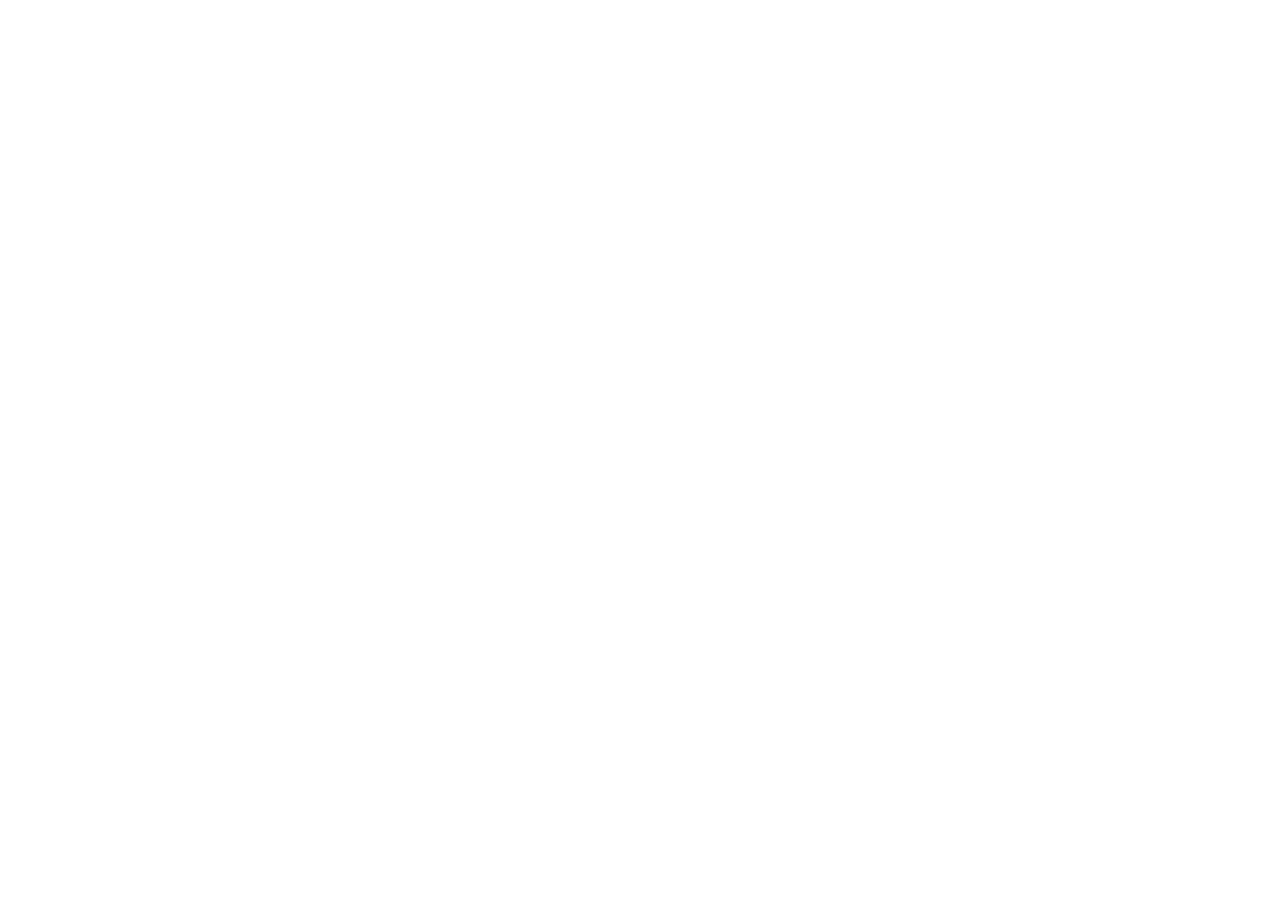
==== pages/contact/contact.html @ c862bd4c "Commit Inicial" ====
<!DOCTYPE html>
<html lang="es">
    <head>
        <meta charset="utf-8">
        <title>HTML</title>
        <meta name="viewport" content="width=device-width, initial-scale=1.0">
        <link rel="stylesheet" href="./contact.css">
        <link rel="stylesheet" href="/estilo.css">
    </head>
    <body>
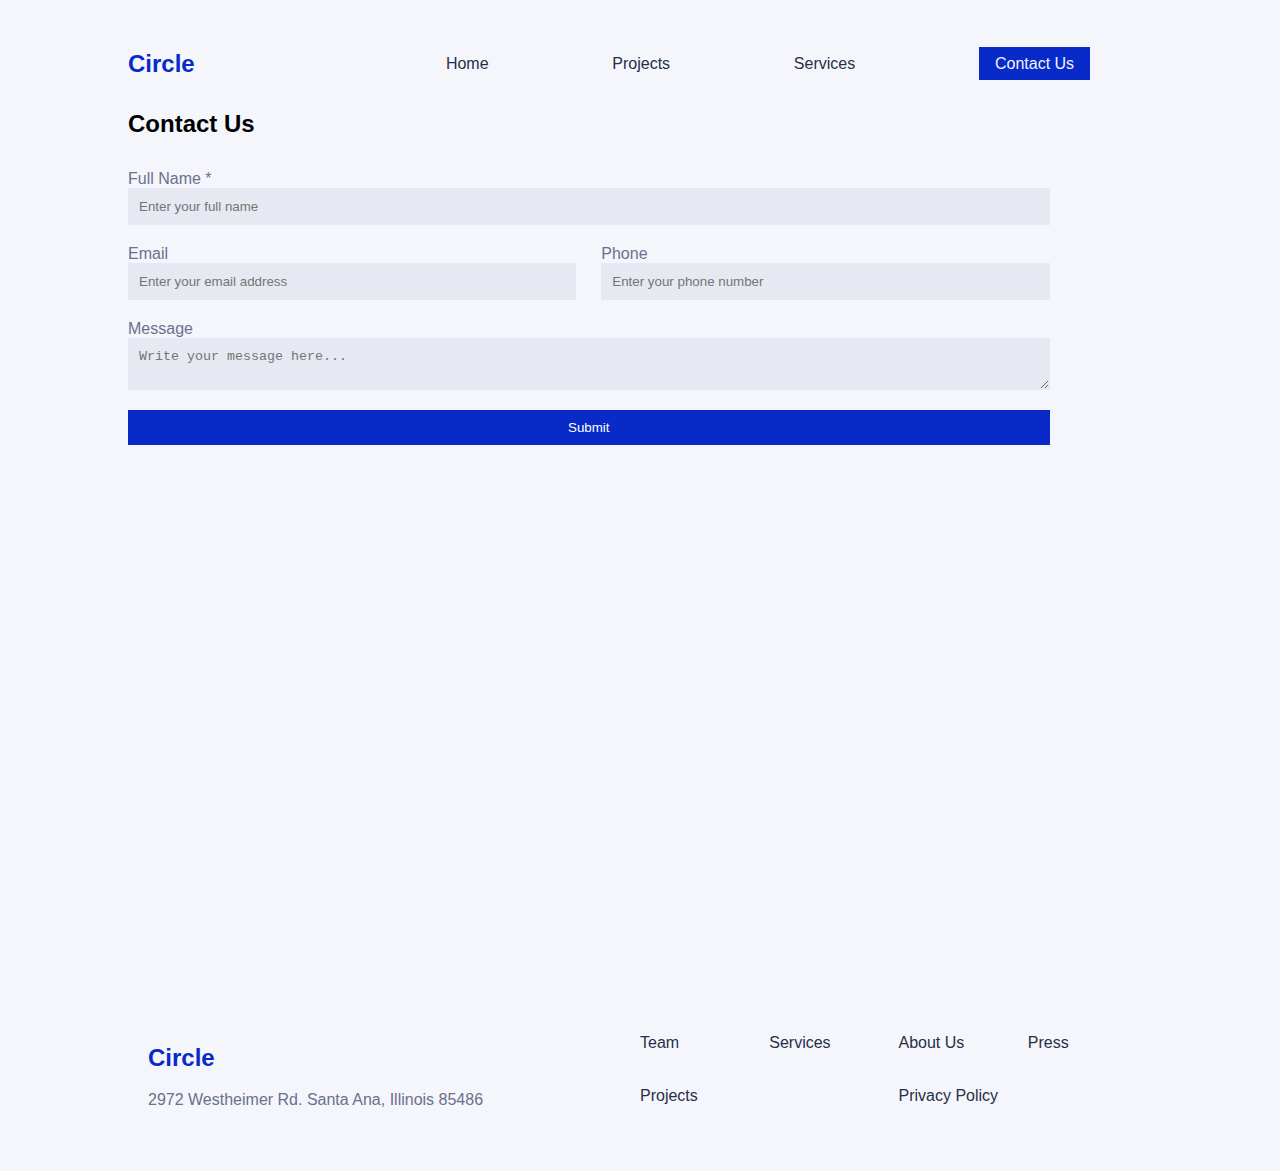
==== commit 82340386: "Creación formulario" ====
--- a/pages/contact/contact.html
+++ b/pages/contact/contact.html
@@ -2,9 +2,84 @@
 <html lang="es">
     <head>
         <meta charset="utf-8">
-        <title>HTML</title>
+        <title>Contact Us</title>
         <meta name="viewport" content="width=device-width, initial-scale=1.0">
+        <link rel="stylesheet" href="/styles/main.css">
         <link rel="stylesheet" href="./contact.css">
-        <link rel="stylesheet" href="/estilo.css">
     </head>
-    <body>+    <body>
+        <div class="main-container">
+            <nav class="navbar">
+                <div class="navbar-brand">Circle</div>
+                <div class="navbar-toggle" id="navbar-toggle">
+                    <span class="navbar-toggle-icon"></span>
+                    <span class="navbar-toggle-icon"></span>
+                    <span class="navbar-toggle-icon"></span>
+                </div>
+                <ul class="navbar-menu" id="navbar-menu">
+                    <li class="navbar-item"><a href="#home"
+                            class="navbar-link">Home</a></li>
+                    <li class="navbar-item"><a href="#projects"
+                            class="navbar-link">Projects</a></li>
+                    <li class="navbar-item"><a href="#services"
+                            class="navbar-link">Services</a></li>
+                    <li class="navbar-item"><a href="#contact"
+                            class="navbar-link boton">Contact
+                            Us</a></li>
+                </ul>
+            </nav>
+            <div class="contact-container">
+                <h4>Contact Us</h4>
+                <form class="contact-form">
+                    <div class="form-group form-group-full">
+                        <label for="name">Full Name *</label>
+                        <input type="text" id="name" name="name"
+                            class="form-control"
+                            placeholder="Enter your full name" required>
+                    </div>
+                    <div class="form-group two-columns">
+                        <div class="form-group-half">
+                            <label for="email">Email</label>
+                            <input type="email" id="email" name="email"
+                                class="form-control"
+                                placeholder="Enter your email address"
+                                type="email">
+                        </div>
+                        <div class="form-group-half">
+                            <label for="phone">Phone</label>
+                            <input type="phone" id="phone" name="phone"
+                                class="form-control"
+                                placeholder="Enter your phone number"
+                                type="tel" pattern="[0-9]{9}">
+                        </div>
+                    </div>
+                    <div class="form-group
+                        form-group-full">
+                        <label for="message">Message</label>
+                        <textarea id="message" name="message"
+                            class="form-control"
+                            placeholder="Write your message here..."
+                            minlength="5" maxlength="500"></textarea>
+                    </div>
+                    <button type="submit" class="btn">Submit</button>
+                </form>
+            </div>
+            <footer class="footer">
+                <div class="footer-logo">
+                    <h2>Circle</h2>
+                    <p>2972 Westheimer Rd. Santa Ana, Illinois 85486</p>
+                </div>
+                <div class="footer-links">
+                    <ul>
+                        <li><a href="#">Team</a></li>
+                        <li><a href="#">Services</a></li>
+                        <li><a href="#">About Us</a></li>
+                        <li><a href="#">Press</a></li>
+                        <li><a href="#">Projects</a></li>
+                        <li><a href="#">Privacy Policy</a></li>
+                    </ul>
+                </div>
+            </footer>
+        </div>
+    </body>
+</html>--- a/styles/main.css
+++ b/styles/main.css
@@ -0,0 +1,321 @@
+@import url(/styles/_colors.css);
+@import url(/styles/_font.css);
+
+
+
+.main-container {
+    display: flex;
+    flex-direction: column;
+    width: 80%;
+    height: 100%;
+    margin: 0 auto;
+    padding: 0;
+}
+
+.navbar {
+    margin-top: 50px;
+    width: 100%;
+    display: flex;
+    align-items: center;
+    justify-content: space-between;
+}
+
+.navbar-brand {
+    font-size: 1.5em;
+    font-weight: 700;
+    color: var(--Darkblue);
+}
+
+.navbar-toggle {
+    display: none;
+    flex-direction: column;
+    cursor: pointer;
+}
+
+.navbar-toggle-icon {
+    width: 25px;
+    height: 3px;
+    background-color: var(--carbón);
+    margin: 4px 0;
+}
+
+.navbar-menu {
+    width: 75%;
+    display: flex;
+    list-style: none;
+    justify-content: space-around;
+    margin: 0;
+    padding: 0;
+}
+
+.navbar-item {
+    margin-left: 0px;
+}
+
+.navbar-link {
+    text-decoration: none;
+    color: var(--carbón);
+    font-size: 1em;
+}
+
+.boton {
+    text-decoration: none;
+    font-size: 1em;
+    background-color: var(--Darkblue);
+    color: var(--blanco);
+    padding: 0.5em 1em;
+}
+
+.separador-derecha {
+    margin-right: 30px;
+}
+
+.card-container {
+    width: 100%;
+    padding: 40px 0;
+    text-align: left;
+}
+
+.card-container h2 {
+    font-size: 2em;
+    margin-bottom: 20px;
+}
+
+.wrapper-cards {
+    display: flex;
+    justify-content: space-between;
+    flex-wrap: nowrap;
+    /* Mantener las cards en una fila */
+}
+
+.wrapper-cards,
+.services-cards {
+    flex-wrap: wrap;
+    /* Permitir que las cards se dispongan en una columna en pantallas más pequeñas */
+}
+
+.wrapper-cards .card,
+.services-cards .service-card {
+    width: 30%;
+    /* Ajustar el ancho para que quepan tres cards por fila en pantallas medianas */
+    margin-bottom: 20px;
+}
+
+.card {
+    background-color: var(--blanco);
+    border-radius: 10px;
+    box-shadow: 0 4px 8px rgba(0, 0, 0, 0.1);
+    overflow: hidden;
+    width: 300px;
+    text-align: left;
+}
+
+.card img {
+    width: 100%;
+    height: auto;
+}
+
+.card h3 {
+    font-size: 1em;
+    margin: 15px;
+}
+
+.card p {
+    font-size: 1em;
+    margin: 0 15px 15px;
+    color: var(--gris);
+}
+
+.card .learn-more {
+    display: block;
+    margin: 0 15px 15px;
+    color: var(--Darkblue);
+    text-decoration: none;
+    font-weight: bold;
+}
+
+
+.subscribe-container {
+    background-color: var(--amarillo);
+    color: var(--carbón);
+    padding: 40px 20px;
+    text-align: center;
+}
+
+
+.subscribe-container h2 {
+    font-size: 2em;
+    margin-bottom: 10px;
+}
+
+.subscribe-container p {
+    font-size: 1.2em;
+    margin-bottom: 20px;
+}
+
+.subscribe-container form {
+    display: flex;
+    justify-content: center;
+    align-items: center;
+    gap: 10px;
+}
+
+.email-input-container {
+    position: relative;
+    display: flex;
+    align-items: center;
+    width: 50%;
+}
+
+.email-icon {
+    position: absolute;
+    left: 10px;
+    width: 20px;
+    height: 20px;
+}
+
+.email-input-container input[type="email"] {
+    padding-left: 40px;
+    /* Espacio para la imagen */
+    font-size: 1em;
+    border: 1px solid var(--carbón);
+    border-radius: 5px;
+    width: 100%;
+}
+
+.subscribe-container button {
+    padding: 10px 20px;
+    font-size: 1em;
+    background-color: var(--Darkblue);
+    color: var(--blanco);
+    border: none;
+    border-radius: 5px;
+    cursor: pointer;
+}
+
+.subscribe-container button:hover {
+    background-color: var(--Celete);
+}
+
+
+
+.footer {
+    color: var(--carbón);
+    padding: 40px 20px;
+    display: flex;
+    justify-content: space-between;
+    align-items: center;
+    flex-wrap: wrap;
+}
+
+.footer-logo {
+    flex: 1;
+    width: 50%;
+}
+
+.footer-logo h2 {
+    font-size: 1.5em;
+    color: var(--Darkblue);
+}
+
+.footer-logo p {
+    font-size: 1em;
+    color: var(--gris);
+}
+
+.footer-links {
+    width: 50%;
+}
+
+.footer-links ul {
+    display: flex;
+    flex-wrap: wrap;
+    gap: 25px;
+    list-style: none;
+    padding: 0;
+}
+
+.footer-links ul li {
+    margin-bottom: 10px;
+    flex: 1 0 21%
+}
+
+.footer-links ul li a {
+    text-decoration: none;
+    color: var(--carbón);
+    font-size: 1em;
+}
+
+.footer-links ul li a:hover {
+    color: var(--Darkblue);
+}
+
+@media (max-width: 480px) {
+
+    .navbar-toggle {
+        display: flex;
+    }
+
+    .navbar-menu {
+        display: none;
+        flex-direction: column;
+        width: 100%;
+    }
+
+    .navbar-menu.active {
+        display: flex;
+    }
+
+    .navbar-item {
+        margin: 0;
+        text-align: center;
+        padding: 1em 0;
+    }
+
+    .wrapper-cards,
+    .services-cards {
+        flex-wrap: wrap;
+        justify-content: center;
+        /* Permitir que las cards se dispongan en una columna en pantallas más pequeñas */
+    }
+
+    .wrapper-cards .card,
+    .wrapper-cards .service-card {
+        width: 85%;
+        /* Ajustar el ancho para que quepan dos cards por fila en pantallas medianas */
+        margin-bottom: 20px;
+    }
+
+    .subscribe-container form {
+        flex-direction: column;
+        gap: 10px;
+    }
+
+    .subscribe-container input[type="email"] {
+        width: 100%;
+    }
+
+    .footer {
+        flex-direction: column;
+        text-align: center;
+    }
+
+    .footer-logo,
+    .footer-links {
+        margin-bottom: 20px;
+    }
+
+    .footer-links {
+        flex-direction: row;
+    }
+
+    .footer-links ul {
+        margin-bottom: 20px;
+    }
+
+    .footer-links ul li {
+        margin-bottom: 10px;
+        flex: 1 0 75%
+    }
+
+}--- a/pages/contact/contact.css
+++ b/pages/contact/contact.css
@@ -0,0 +1,71 @@
+.contact-container {
+    justify-content: center;
+    align-items: center;
+    height: 100vh;
+}
+
+.contact-form {
+    width: 72vw;
+    display: flex;
+    flex-wrap: wrap;
+    flex-direction: column;
+    justify-content: flex-start;
+}
+
+.form-group {
+    margin-bottom: 20px;
+}
+
+.two-columns {
+    display: flex;
+    justify-content: space-between;
+    gap: 25px;
+
+}
+
+.form-group label {
+    display: block;
+    color: var(--gris);
+}
+
+.form-group input {
+    width: 100%;
+    padding: 10px;
+    border: 1px solid var(--grisForm);
+    background-color: var(--grisForm);
+    display: block;
+}
+
+.form-group textarea {
+    width: 100%;
+    padding: 10px;
+    border: 1px solid var(--grisForm);
+    background-color: var(--grisForm);
+}
+
+.contact-form button {
+    width: 100%;
+    padding: 10px 20px;
+    background-color: var(--Darkblue);
+    color: #fff;
+    border: none;
+    cursor: pointer;
+}
+
+.form-group-half {
+    display: flex;
+    flex-wrap: wrap;
+    justify-content: space-between;
+    flex: 1 0 40%;
+}
+
+.form-group-full {
+    display: flex;
+    flex-wrap: wrap;
+    justify-content: space-between;
+    flex: 1 0 100%;
+}
+
+.form-control-half {
+    width: 48%;
+}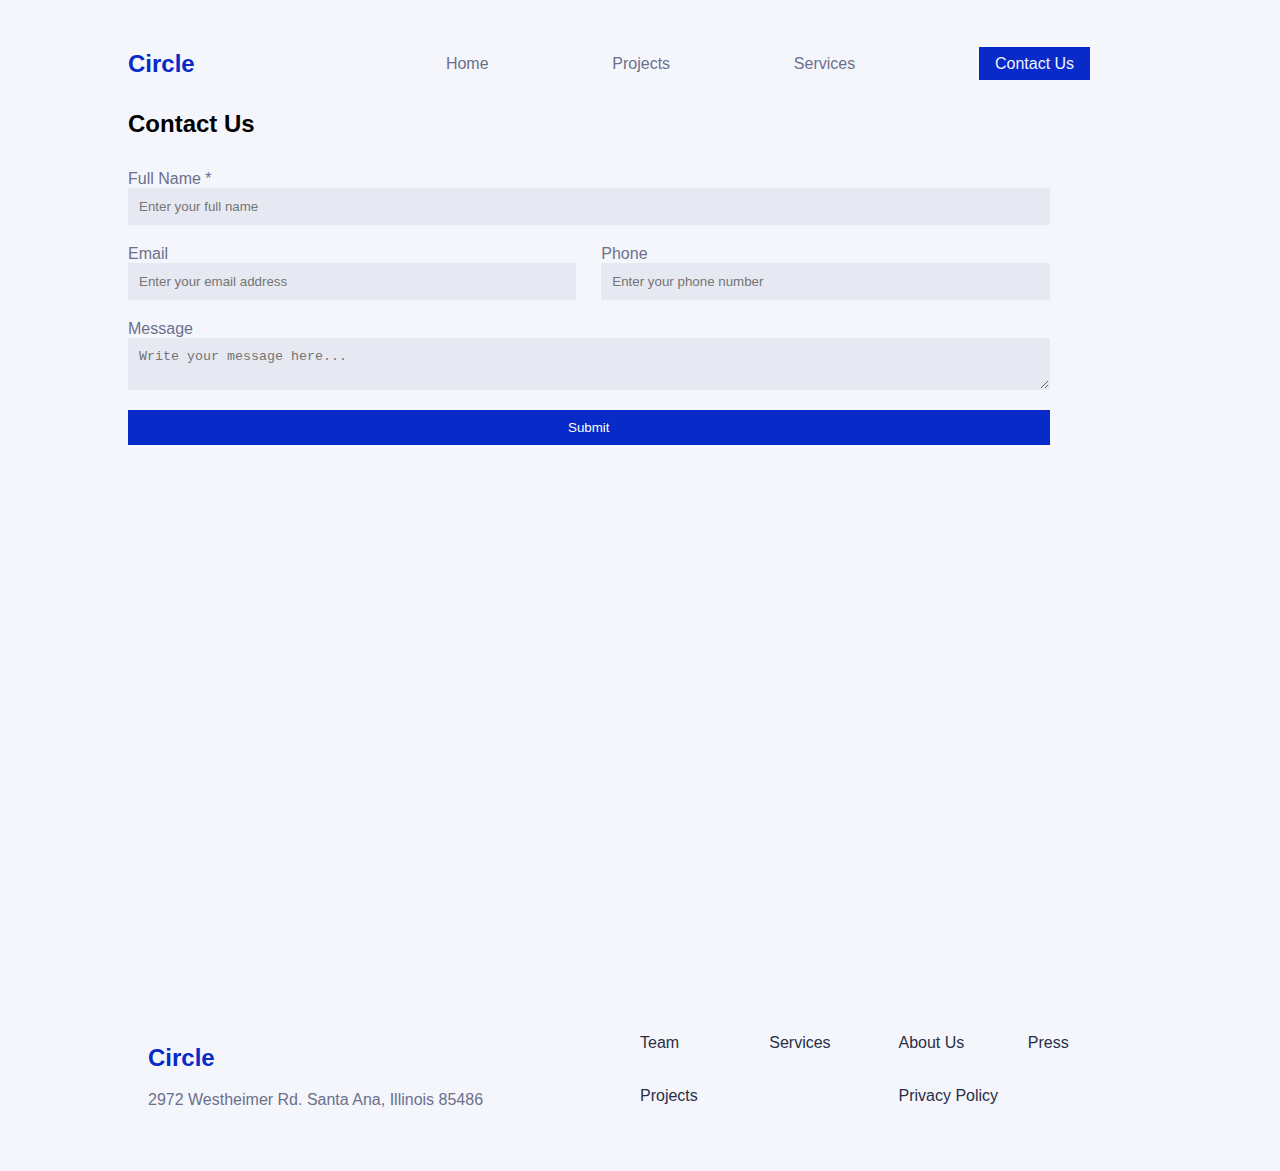
==== commit a55193aa: "Comit Enlaces" ====
--- a/pages/contact/contact.html
+++ b/pages/contact/contact.html
@@ -17,13 +17,15 @@
                     <span class="navbar-toggle-icon"></span>
                 </div>
                 <ul class="navbar-menu" id="navbar-menu">
-                    <li class="navbar-item"><a href="#home"
+                    <li class="navbar-item"><a href="/Index.html"
                             class="navbar-link">Home</a></li>
-                    <li class="navbar-item"><a href="#projects"
+                    <li class="navbar-item"><a
+                            href="/pages/project-detail/projectDetail.html"
                             class="navbar-link">Projects</a></li>
-                    <li class="navbar-item"><a href="#services"
+                    <li class="navbar-item"><a href="/Index.html#services"
                             class="navbar-link">Services</a></li>
-                    <li class="navbar-item"><a href="#contact"
+                    <li class="navbar-item"><a
+                            href="/pages/contact/contact.html"
                             class="navbar-link boton">Contact
                             Us</a></li>
                 </ul>
--- a/styles/main.css
+++ b/styles/main.css
@@ -50,13 +50,15 @@
 
 .navbar-item {
     margin-left: 0px;
+    color: var(--Darkblue);
 }
 
 .navbar-link {
     text-decoration: none;
-    color: var(--carbón);
-    font-size: 1em;
-}
+    color: var(--gris);
+    font-size: 1em;
+}
+
 
 .boton {
     text-decoration: none;
